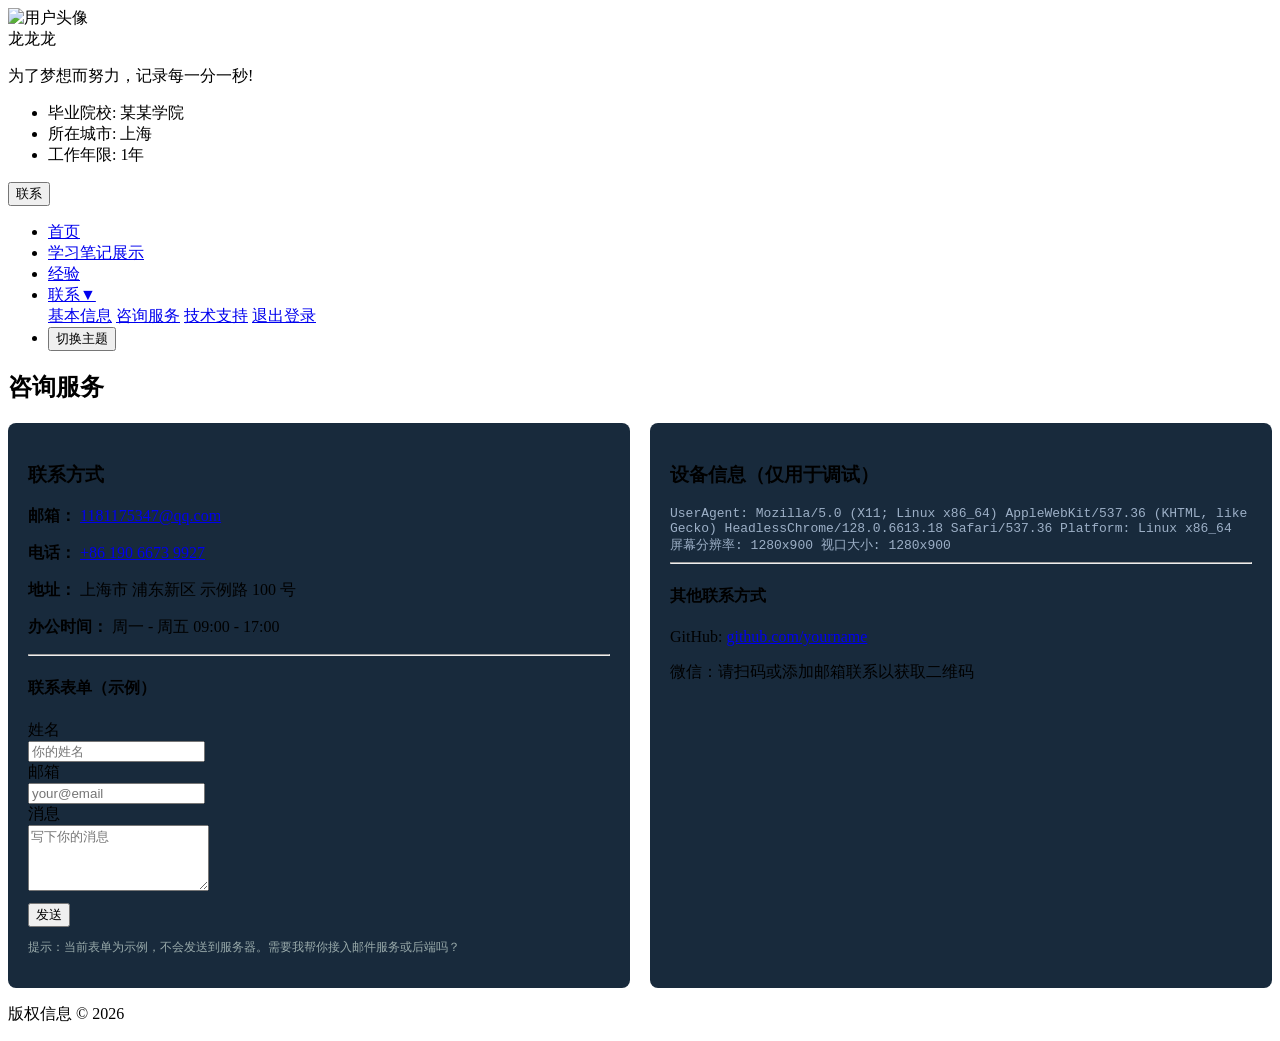
==== contact.html @ 0ced5c21 "Add files via upload" ====
<!DOCTYPE html>
<html lang="zh-CN">
<head>
  <meta charset="utf-8">
  <meta name="viewport" content="width=device-width, initial-scale=1">
  <title>联系我 - 个人博客</title>
  <!-- 设置基础URL -->
  <base href="/exclusive-diary1.github.io/">
  <link rel="stylesheet" href="css/style.css">
  <style>
    /* 附加少量局部样式以美化联系信息布局 */
    .contact-grid { display: grid; grid-template-columns: 1fr 1fr; gap: 20px; }
    .contact-card { padding: 20px; background: var(--card-bg, #182a3c); border-radius: 8px; }
    body.light-mode .contact-card { background: #fff; }
    .device-info { font-family: monospace; font-size: 13px; color: #9db0c7; }
    body.light-mode .device-info { color: #555; }
  </style>
</head>
<body>
  <div class="page-wrapper">
    <aside class="sidebar-container">
      <div class="profile-card">
        <div class="profile-header">
          <div class="avatar-placeholder"><img src="assets/img/photo.png" alt="用户头像"></div>
          <span class="user-handle">龙龙龙</span>
          <p class="tagline">为了梦想而努力，记录每一分一秒!</p>
        </div>
        <div class="contact-info">
          <ul>
            <li>毕业院校: 某某学院</li>
            <li>所在城市: 上海</li>
            <li>工作年限: 1年</li>
          </ul>
        </div>
        <button class="contact-btn">联系</button>
      </div>
    </aside>

    <main class="main-content-container">
      <header class="site-header">
        <nav class="main-nav">
          <ul>
            <li><a href="interface.html">首页</a></li>
            <li><a href="projects.html">学习笔记展示</a></li>
            <li><a href="experience.html">经验</a></li>
            <li class="dropdown"><a href="#">联系▼</a>
              <div class="dropdown-content"> 
                <a href="#">基本信息</a>
                <a href="contact.html">咨询服务</a>
                <a href="#">技术支持</a>
                <a href="index.html">退出登录</a>
              </div>
            </li> 
            <li><button id="theme-toggle" class="nav-toggle-btn">切换主题</button></li>
          </ul>
        </nav>
      </header>

      <section class="content-area">
        <div class="hero-section">
          <h1>咨询服务</h1>
        </div>

        <div class="contact-grid">
          <div class="contact-card">
            <h3>联系方式</h3>
            <p><strong>邮箱：</strong> <a href="mailto:you@example.com">1181175347@qq.com</a></p>
            <p><strong>电话：</strong> <a href="tel:+8613800000000">+86 190 6673 9927</a></p>
            <p><strong>地址：</strong> 上海市 浦东新区 示例路 100 号</p>
            <p><strong>办公时间：</strong> 周一 - 周五 09:00 - 17:00</p>
            <hr>
            <h4>联系表单（示例）</h4>
            <form id="contact-form" action="#" method="POST">
              <div>
                <label>姓名</label><br>
                <input name="name" type="text" placeholder="你的姓名" required>
              </div>
              <div>
                <label>邮箱</label><br>
                <input name="email" type="email" placeholder="your@email" required>
              </div>
              <div>
                <label>消息</label><br>
                <textarea name="message" rows="4" placeholder="写下你的消息"></textarea>
              </div>
              <div style="margin-top:8px;"><button type="submit" class="contact-btn">发送</button></div>
            </form>
            <p style="font-size:12px;color:#9aa;">提示：当前表单为示例，不会发送到服务器。需要我帮你接入邮件服务或后端吗？</p>
          </div>

          <div class="contact-card">
            <h3>设备信息（仅用于调试）</h3>
            <div class="device-info" id="device-info">
              正在检测设备信息...
            </div>
            <hr>
            <h4>其他联系方式</h4>
            <p>GitHub: <a href="https://github.com/longlong" target="_blank">github.com/yourname</a></p>
            <p>微信：请扫码或添加邮箱联系以获取二维码</p>
          </div>
        </div>

      </section>

      <footer class="site-footer">
        <p>版权信息 © 2026</p>
      </footer>
    </main>
  </div>

  <script>
    // 简单脚本：在页面上显示用户设备信息（浏览器、平台、分辨率）
    (function(){
      function getDeviceInfo(){
        var ua = navigator.userAgent || 'unknown';
        var platform = navigator.platform || 'unknown';
        var screenSize = window.screen ? (window.screen.width + 'x' + window.screen.height) : 'unknown';
        var viewport = window.innerWidth + 'x' + window.innerHeight;
        return {
          ua: ua,
          platform: platform,
          screen: screenSize,
          viewport: viewport
        };
      }
      var info = getDeviceInfo();
      var el = document.getElementById('device-info');
      if(el){
        el.textContent = '';
        var lines = [
          'UserAgent: ' + info.ua,
          'Platform: ' + info.platform,
          '屏幕分辨率: ' + info.screen,
          '视口大小: ' + info.viewport
        ];
        el.textContent = lines.join('\n');
      }

      // 表单提交拦截（示例）：阻止默认提交并显示提示
      var form = document.getElementById('contact-form');
      if(form){
        form.addEventListener('submit', function(e){
          e.preventDefault();
          alert('表单已提交（示例），请配置后端以实际发送。');
        });
      }
    })();
  </script>

  <script src="js/script.js"></script>
</body>
</html>
---- css/style.css ----
/* =====================================================
   1. 全局重置 + CSS 变量（优化对比度）
===================================================== */

/* 全局选择器重置 */
* {
    box-sizing: border-box; /* 作用：width/height 包含 padding 和 border；视觉效果：尺寸计算一致；设计目的：统一布局基础 */
    margin: 0; /* 作用：清除默认外边距；视觉效果：元素不受浏览器默认间距干扰；设计目的：统一起点 */
    padding: 0; /* 作用：清除默认内边距；视觉效果：内容不被默认 padding 推开；设计目的：统一起点 */
}

/* 去掉列表默认样式 */
ul {
    list-style: none; /* 作用：去掉默认圆点；视觉效果：列表干净整洁；设计目的：统一列表样式 */
}

/* 根变量定义 */
:root {
    --header-height: 60px; /* 导航栏高度；视觉效果：导航栏统一高度；设计目的：全局布局一致 */
    --sidebar-width: 280px; /* 侧边栏宽度固定；视觉效果：侧边栏占位稳定；设计目的：左右布局可控 */
    --card-radius: 12px; /* 卡片圆角；视觉效果：界面柔和；设计目的：统一界面圆角风格 */
    --input-radius: 8px; /* 输入框圆角；视觉效果：输入框柔和；设计目的：表单风格统一 */
    --btn-radius: 24px; /* 胶囊按钮圆角；视觉效果：按钮圆润；设计目的：统一按钮样式 */
    --bg-dark: #0f1a2b; /* 主背景色；视觉效果：深色界面；设计目的：深色模式主色 */
    --bg-dark-panel: #192839; /* 面板背景色；视觉效果：与背景区分；设计目的：层次感 */
    --bg-card: #1f2c3e; /* 卡片背景色；视觉效果：卡片凸显；设计目的：层次分明 */
    --text-main: #e5e5e5; /* 主文字颜色；视觉效果：高对比易读；设计目的：深色模式可读性高 */
    --text-muted: #aaa; /* 次要文字颜色；视觉效果：弱化信息；设计目的：提示次要信息 */
    --nav-link-color: #1a73e8; /* 导航链接默认颜色；视觉效果：明亮突出；设计目的：导航可识别 */
    --nav-link-hover: #145dbf; /* 导航悬停颜色；视觉效果：交互反馈明显；设计目的：用户体验增强 */
    --focus-color: #6c5ce7; /* 输入框/按钮聚焦颜色；视觉效果：焦点突出；设计目的：交互反馈明显 */
    --gradient-primary: linear-gradient(to right, #6F42C1, #4A90E2); /* 主渐变色；视觉效果：渐变装饰；设计目的：增强界面层次 */
    --btn-primary-bg: #071133; /* 登录按钮背景色；视觉效果：深色突出；设计目的：重要按钮 */
    --btn-contact-bg: #e91e63; /* 联系按钮背景色；视觉效果：鲜艳突出；设计目的：行动呼吁按钮 */
}

/* =====================================================
   2. 全站基础 body
===================================================== */
/* 全局 body 样式 */
body {
    font-family: -apple-system, BlinkMacSystemFont, "Segoe UI", Roboto, "Noto Sans SC", Helvetica, Arial, sans-serif; /* 系统优先字体栈；视觉效果：文字自然现代；设计目的：跨平台一致性 */
    background-color: var(--bg-dark); /* 背景色；视觉效果：深色模式；设计目的：统一主色 */
    color: var(--text-main); /* 主文字颜色；视觉效果：可读性高；设计目的：保证内容阅读舒适 */
    line-height: 1.6; /* 行高；视觉效果：阅读舒适；设计目的：提升可读性 */
}

/* =====================================================
   3. 主站页面布局（header + sidebar + content）
===================================================== */
/* 应用页面整体布局 */
body.app-page {
    overflow: hidden; /* 禁止 body 滚动；视觉效果：滚动由内部区域控制；设计目的：布局可控 */
}
/* 固定顶部导航栏 */
.site-header {
    height: var(--header-height); /* 导航栏高度固定；视觉效果：一致性；设计目的：全局统一 */
    background-color: var(--bg-dark-panel); /* 面板背景；视觉效果：区分背景和内容；设计目的：增强层次感 */
    padding: 10px 20px; /* 内边距；视觉效果：内容不贴边；设计目的：可读性和舒适度 */
    position: fixed; /* 固定导航栏；视觉效果：导航始终可见；设计目的：用户操作便利 */
    top: 0; left: 0; /* 定位在顶部左边；视觉效果：固定位置；设计目的：全局布局 */
    width: 100%; /* 横向铺满；视觉效果：导航贯穿页面；设计目的：美观统一 */
    z-index: 1000; /* 层级最高；视觉效果：导航覆盖内容；设计目的：保证可操作 */
    box-shadow: 0 1px 4px rgba(0,0,0,0.35); /* 底部阴影；视觉效果：立体感；设计目的：导航浮起明显 */
}
/* 导航菜单布局 */
.main-nav ul {
    display: flex; /* 横向布局；视觉效果：水平排列；设计目的：方便导航 */
    gap: 20px; /* 菜单间距；视觉效果：间隔清晰；设计目的：提高可点击性 */
    justify-content: flex-end; /* 内容靠右对齐；视觉效果：布局美观；设计目的：符合 UI 习惯 */
    align-items: center; /* 垂直居中；视觉效果：整齐；设计目的：视觉统一 */
}
/* 导航链接样式 */
.main-nav a,
.nav-toggle-btn {
    background: none; /* 去掉默认背景；视觉效果：简洁；设计目的：统一风格 */
    border: none; /* 去掉边框；视觉效果：简洁；设计目的：统一风格 */
    color: var(--nav-link-color); /* 链接颜色；视觉效果：明亮；设计目的：可识别导航 */
    font-size: 14px; /* 字体大小；视觉效果：清晰可读；设计目的：统一风格 */
    cursor: pointer; /* 鼠标手型；视觉效果：提示可点击；设计目的：交互反馈 */
    text-decoration: none; /* 去下划线；视觉效果：干净；设计目的：风格统一 */
}
/* 悬停和激活状态 */
.main-nav a:hover {
    color: var(--nav-link-hover); /* 悬停变色；视觉效果：交互提示；设计目的：用户体验提升 */
}
/* 当前页高亮 */
.main-nav a.active {
    font-weight: 700; /* 当前页加粗；视觉效果：高亮；设计目的：导航状态指示 */
}
/* 页面主内容布局 */
.page-wrapper {
    display: flex; /* 左右布局；视觉效果：分栏明确；设计目的：页面主布局 */
    margin-top: var(--header-height); /* 避开导航栏；视觉效果：不会遮挡；设计目的：布局正确 */
    height: calc(100vh - var(--header-height)); /* 剩余高度；视觉效果：内容填满屏幕；设计目的：布局自适应 */
    position: relative; /* 相对定位；视觉效果：可作为子元素定位参照；设计目的：布局控制 */
    cursor: pointer; /* 鼠标手型；视觉效果：整体可交互；设计目的：提示可操作区域 */
}
/* 当屏幕宽度小于 768px（手机端）时执行以下样式 */
@media screen and (max-width: 768px) {
    .page-wrapper {
        /* 1. 核心修改：由左右布局改为上下布局 */
        flex-direction: column; 
        /* 2. 核心修改：取消固定高度，允许内容撑开页面产生滚动条 */
        height: auto; 
        min-height: calc(100vh - var(--header-height)); 
        /* 3. 这里的 margin-top 保持现状即可 */
        overflow-x: hidden; /* 防止左右晃动 */
    }
    /* 4. 确保内部的侧边栏和主内容在手机上宽度占满 100% */
    .sidebar-container, 
    .main-content { /* 假设你的主内容类名是这个 */
        width: 100% !important;
        height: auto !important;
    }
}
/* 侧边栏样式 */
.sidebar-container {
    flex: 0 0 var(--sidebar-width); /* 固定宽度；视觉效果：侧边栏稳定；设计目的：左右布局明确 */
    background-color: var(--bg-dark); /* 背景色；视觉效果：区分主内容；设计目的：层次分明 */
    padding: 20px; /* 内边距；视觉效果：内容不贴边；设计目的：可读性 */
    overflow-y: auto; /* 超出内容滚动；视觉效果：滚动流畅；设计目的：内容完整显示 */
}
/* 响应式适配：针对手机端（屏幕宽度小于 768px） */
@media screen and (max-width: 768px) {   
    /* 1. 让最外层容器从左右排列 变成 上下排列 */
    .page-wrapper {
        flex-direction: column !important;
        height: auto !important; /* 允许页面向下滚动，不限制在屏幕高度内 */
    }
    /* 2. 修改侧边栏：让它占满宽度，不再固定 */
    .sidebar-container {
        flex: none !important;    /* 取消固定的 flex 比例 */
        width: 100% !important;  /* 宽度占满手机屏幕 */
        height: auto !important; /* 高度随内容自适应 */
        overflow-y: visible !important; /* 手机端通常让整页滚动，而不是局部滚动 */
        border-bottom: 1px solid rgba(255,255,255,0.1); /* 可选：加个底边线区分内容 */
        padding: 15px;           /* 手机端稍微缩小内边距 */
    }
    /* 3. 确保头像和文字在手机上居中（可选，视觉更佳） */
    .profile-header {
        text-align: center;
        display: flex;
        flex-direction: column;
        align-items: center;
    }
}

.main-content-container {
    flex: 1; /* 占剩余空间；视觉效果：内容区域自适应；设计目的：主内容显示充分 */
    background-color: var(--bg-dark-panel); /* 面板背景；视觉效果：和侧边栏区分；设计目的：层次感 */
    overflow-y: auto; /* 内容滚动；视觉效果：独立滚动；设计目的：用户体验优化 */
}

/* =====================================================
   4. 公共组件（Profile/Stats/Hero/Footer）
===================================================== */

.profile-card,
.hero-section,
.stat-card,
.story-section,
.site-footer {
    border-radius: var(--card-radius); /* 圆角；视觉效果：柔和；设计目的：统一界面圆角风格 */
    margin-bottom: 20px; /* 底部间距；视觉效果：元素分离；设计目的：增强可读性 */
    box-shadow: 0 6px 20px rgba(0,0,0,0.3); /* 阴影；视觉效果：浮起感明显；设计目的：层次突出 */
}
/* 计数器 */
#post-count {
    transition: all 0.3s cubic-bezier(0.175, 0.885, 0.32, 1.275);/* 过渡动画；视觉效果：变化平滑；设计目的：增强交互体验 */
    display: inline-block;/* 使 transform 生效；视觉效果：动画流畅；设计目的：交互反馈 */
}
/* 数字变化时的小动画类，可通过 JS 切换触发 */
.count-bump { transform: scale(1.3); }/* 放大效果；视觉效果：数字突出；设计目的：引起注意 */
/* Profile 卡片 */
.profile-card {
    background: var(--bg-card); /* 背景色；视觉效果：卡片突出；设计目的：与面板区分 */
    padding: 20px; /* 内边距；视觉效果：内容不贴边；设计目的：可读性 */
    position: relative; /* 相对定位；视觉效果：可放置绝对定位元素；设计目的：布局控制 */
    display: inline-block; /* 根据内容宽度自适应；视觉效果：自然尺寸；设计目的：灵活布局 */
}
/* 头像占位 */
.avatar-placeholder {
    --avatar-size: 80px; /* 头像尺寸变量；视觉效果：统一头像大小；设计目的：全局统一 */
    width: var(--avatar-size); /* 宽度；视觉效果：统一大小；设计目的：统一布局 */
    height: var(--avatar-size); /* 高度；视觉效果：统一大小；设计目的：统一布局 */
    border-radius: 50%; /* 圆形；视觉效果：圆形头像；设计目的：美观 */
    overflow: hidden; /* 裁剪多余部分；视觉效果：头像干净；设计目的：保持形状 */
    display: inline-flex; /* Flex 布局；视觉效果：居中内容；设计目的：方便居中 */
    align-items: center; /* 垂直居中；视觉效果：头像居中；设计目的：布局美观 */
    justify-content: center; /* 水平居中；视觉效果：头像居中；设计目的：布局美观 */
    background: #666; /* 占位背景色；视觉效果：无图时灰色；设计目的：视觉占位 */
    color: #fff; /* 文字颜色；视觉效果：白色文字；设计目的：对比清晰 */
}
/* 头像图片 */
.avatar-placeholder img {
    width: 100%; /* 图片铺满容器；视觉效果：完整显示；设计目的：统一尺寸 */
    height: 100%; /* 图片高度铺满；视觉效果：完整显示；设计目的：统一尺寸 */
    object-fit: cover; /* 等比裁剪；视觉效果：不变形；设计目的：美观 */
}
/* 用户名 */
.user-handle {
    display: block; /* 占一行；视觉效果：整齐；设计目的：排版规范 */
    font-weight: bold; /* 加粗；视觉效果：突出用户名；设计目的：信息层次 */
    margin-top: 10px; /* 顶部间距；视觉效果：与头像分开；设计目的：增强可读性 */
}
/* 标语 */
.tagline {
    font-size: 12px; /* 小字体；视觉效果：弱化信息；设计目的：提示次要信息 */
    color: var(--text-muted); /* 次要文字颜色；视觉效果：弱化；设计目的：层次分明 */
}
/* 联系按钮 */
.contact-btn {
    margin-top: 15px; /* 顶部间距；视觉效果：按钮不紧贴内容；设计目的：美观可点击 */
    background: var(--btn-contact-bg); /* 背景色；视觉效果：鲜艳突出；设计目的：行动呼吁 */
    color: #fff; /* 文字颜色；视觉效果：白色可读；设计目的：按钮清晰 */
    border: none; /* 去边框；视觉效果：简洁；设计目的：统一风格 */
    padding: 8px 15px; /* 内边距；视觉效果：点击舒适；设计目的：交互体验 */
    border-radius: 4px; /* 小圆角；视觉效果：柔和；设计目的：统一风格 */
    cursor: pointer; /* 鼠标手型；视觉效果：可点击提示；设计目的：交互提示 */
}

/* Hero 区 */
.hero-section {
    height: 200px; /* 高度固定；视觉效果：显眼；设计目的：突出顶部信息 */
    padding: 40px; /* 内边距；视觉效果：内容不贴边；设计目的：可读性 */
    background: var(--gradient-primary); /* 渐变背景；视觉效果：装饰性强；设计目的：增强视觉层次 */
    color: #fff; /* 字体颜色；视觉效果：高对比；设计目的：可读性 */
}

/* 统计卡片布局 */
.stats-overview {
    display: grid; /* Grid 布局；视觉效果：整齐排列；设计目的：三列布局 */
    grid-template-columns: repeat(3, 1fr); /* 三等分；视觉效果：均分宽度；设计目的：整齐美观 */
    gap: 20px; /* 间距；视觉效果：卡片不贴合；设计目的：清晰分隔 */
}

.stat-card {
    background: var(--bg-card); /* 背景色；视觉效果：浮起；设计目的：区分内容 */
    padding: 20px; /* 内边距；视觉效果：内容舒适；设计目的：可读性 */
    text-align: center; /* 居中；视觉效果：整齐；设计目的：可读性 */
}

.stat-card .count {
    font-size: 2rem; /* 大号字体；视觉效果：突出数字；设计目的：信息层级清晰 */
    font-weight: bold; /* 加粗；视觉效果：显眼；设计目的：层次分明 */
    color: #4A90E2; /* 主题色；视觉效果：突出；设计目的：引导视觉 */
}

.stat-card p {
    font-size: 14px; /* 小字体；视觉效果：辅助信息；设计目的：次要信息 */
    color: var(--text-muted); /* 弱化文字；视觉效果：不抢眼；设计目的：层次分明 */
}

.story-section {
    background: var(--bg-card); /* 背景色；视觉效果：浮起；设计目的：区分内容 */
    padding: 20px; /* 内边距；视觉效果：舒适；设计目的：可读性 */
}

.story-section p {
    color: #aaa; /* 次要文字；视觉效果：弱化；设计目的：层次分明 */
    margin-bottom: 10px; /* 底部间距；视觉效果：段落分隔；设计目的：可读性 */
}

.site-footer {
    padding: 20px; /* 内边距；视觉效果：内容舒适；设计目的：统一底部 */
    text-align: center; /* 居中；视觉效果：整齐；设计目的：视觉统一 */
    background: var(--bg-dark); /* 背景色；视觉效果：深色底部；设计目的：视觉统一 */
    color: var(--text-muted); /* 次要文字；视觉效果：弱化；设计目的：底部信息提示 */
}
/* =====================================================
   5. 浅色模式（优化对比度）
===================================================== */

body.light-mode {
    --bg-dark: #f8f9fa; /* 主背景色；视觉效果：浅色模式；设计目的：符合白天阅读习惯 */
    --bg-dark-panel: #ffffff; /* 面板背景色；视觉效果：与主体区分；设计目的：层次分明 */
    --bg-card: #ffffff; /* 卡片背景色；视觉效果：白卡片突出；设计目的：统一卡片风格 */
    --text-main: #222; /* 主文字颜色；视觉效果：深色文字在浅背景上清晰；设计目的：可读性高 */
    --text-muted: #666; /* 次要文字颜色；视觉效果：弱化信息；设计目的：层次分明 */
}

body.light-mode .profile-card,
body.light-mode .stat-card,
body.light-mode .story-section,
body.light-mode .upload-section {
    border: 1px solid rgba(0,0,0,0.06); /* 轻边框；视觉效果：分隔卡片；设计目的：层次感 */
    box-shadow: 0 6px 20px rgba(0,0,0,0.06); /* 阴影；视觉效果：轻浮起感；设计目的：浅色模式下层次分明 */
}

/* =====================================================
   6. 登录页（优化毛玻璃 + 对比）
===================================================== */

body.login-page {
    height: 100vh; /* 占满视口；视觉效果：全屏显示；设计目的：聚焦登录 */
    background-image: url("./assets/img/wall.png"); /* 背景图；视觉效果：界面美观；设计目的：增加视觉吸引力 */
    background-size: cover; /* 背景铺满；视觉效果：无空白；设计目的：美观 */
    background-position: center; /* 背景居中；视觉效果：保持主体在中间；设计目的：美观 */
    background-attachment: fixed; /* 背景固定；视觉效果：视差效果；设计目的：视觉层次 */
    overflow: hidden; /* 禁止滚动；视觉效果：界面静止；设计目的：防止滚动干扰 */
    display: flex; /* Flex 布局；视觉效果：居中；设计目的：快速布局 */
    align-items: center; /* 垂直居中；视觉效果：卡片居中；设计目的：视觉聚焦 */
    justify-content: center; /* 水平居中；视觉效果：卡片居中；设计目的：视觉聚焦 */
}

body.login-page::before {
    content: ""; /* 必须有 content；视觉效果：创建遮罩层；设计目的：突出登录卡片 */
    position: fixed; /* 固定层；视觉效果：覆盖全屏；设计目的：遮罩效果 */
    inset: 0; /* 顶右下左 0；视觉效果：全覆盖；设计目的：遮罩 */
    background: rgba(0,0,0,0.45); /* 半透明黑色；视觉效果：背景暗化；设计目的：突出卡片 */
    z-index: 0; /* 层级最底；视觉效果：位于背景下方；设计目的：遮罩基础 */
}

.login-overlay {
    position: relative; /* 相对定位；视觉效果：建立层级上下文；设计目的：确保卡片在遮罩之上 */
    z-index: 2; /* 层级高于遮罩；视觉效果：显示在前；设计目的：保证可交互 */
    padding: 36px; /* 内边距；视觉效果：与视口边缘保持空隙；设计目的：美观舒适 */
}

.login-card {
    width: 760px; /* 固定宽度；视觉效果：桌面端美观；设计目的：控制卡片尺寸 */
    max-width: 94%; /* 自适应小屏；视觉效果：响应式；设计目的：兼容不同屏幕 */
    display: flex; /* 左右分栏；视觉效果：布局清晰；设计目的：结构分明 */
    overflow: hidden; /* 裁剪溢出；视觉效果：保持整洁；设计目的：视觉整洁 */
    border-radius: 16px; /* 大圆角；视觉效果：柔和；设计目的：美观 */
    background: rgba(255,255,255,0.08); /* 半透明背景；视觉效果：毛玻璃；设计目的：突出层次 */
    backdrop-filter: blur(12px); /* 毛玻璃模糊；视觉效果：柔化背景；设计目的：视觉分层 */
    border: 1px solid rgba(255,255,255,0.12); /* 边框；视觉效果：轻浮起感；设计目的：层次突出 */
    box-shadow: 0 25px 60px rgba(0,0,0,0.5); /* 深阴影；视觉效果：突出层次；设计目的：聚焦卡片 */
}

.login-left {
    flex: 0 0 320px; /* 固定宽度；视觉效果：左侧稳定；设计目的：头像/信息布局 */
    padding: 40px; /* 内边距；视觉效果：内容不贴边；设计目的：舒适可读 */
    display: flex; /* Flex 布局；视觉效果：垂直排列；设计目的：居中布局 */
    flex-direction: column; /* 垂直排列；视觉效果：结构清晰；设计目的：信息逻辑 */
    align-items: center; /* 水平居中；视觉效果：整齐；设计目的：视觉美观 */
    justify-content: center; /* 垂直居中；视觉效果：居中；设计目的：视觉聚焦 */
}

.avatar-circle {
    width: 110px; /* 宽度；视觉效果：固定头像；设计目的：统一头像尺寸 */
    height: 110px; /* 高度；视觉效果：统一头像；设计目的：统一头像尺寸 */
    border-radius: 50%; /* 圆形；视觉效果：圆形头像；设计目的：美观 */
    overflow: hidden; /* 裁剪溢出；视觉效果：整洁；设计目的：保持圆形 */
    border: 6px solid rgba(255,255,255,0.1); /* 描边；视觉效果：突出头像；设计目的：视觉分层 */
}

.avatar-circle img {
    width: 100%; /* 图片宽度填满容器；视觉效果：完整显示；设计目的：统一尺寸 */
    height: 100%; /* 图片高度填满容器；视觉效果：完整显示；设计目的：统一尺寸 */
    object-fit: cover; /* 等比裁剪；视觉效果：不变形；设计目的：美观 */
}

.profile-name {
    margin-top: 16px; /* 顶部间距；视觉效果：与头像分隔；设计目的：美观 */
    font-size: 18px; /* 字号；视觉效果：突出用户名；设计目的：信息层次清晰 */
    font-weight: 600; /* 半粗体；视觉效果：强调；设计目的：突出重点 */
}

.login-right {
    flex: 1; /* 占据剩余空间；视觉效果：自适应；设计目的：表单区域 */
    padding: 40px; /* 内边距；视觉效果：舒适；设计目的：阅读舒适 */
}

.login-title {
    text-align: center; /* 居中；视觉效果：标题突出；设计目的：统一布局 */
    font-size: 28px; /* 大字体；视觉效果：显眼；设计目的：强调页面目的 */
    margin-bottom: 6px; /* 下间距；视觉效果：与副标题分开；设计目的：美观 */
}

.login-sub {
    text-align: center; /* 居中；视觉效果：整齐；设计目的：统一布局 */
    font-size: 14px; /* 小字体；视觉效果：辅助信息；设计目的：不抢眼 */
    opacity: 0.8; /* 半透明；视觉效果：弱化；设计目的：辅助信息 */
    margin-bottom: 16px; /* 底部间距；视觉效果：与表单区分；设计目的：美观 */
}

.login-form {
    max-width: 380px; /* 最大宽度；视觉效果：表单居中；设计目的：限制表单宽度 */
    margin: 0 auto; /* 居中；视觉效果：视觉统一；设计目的：布局美观 */
}

.login-input {
    width: 100%; /* 占满容器；视觉效果：输入空间充足；设计目的：用户体验 */
    padding: 12px 16px; /* 内边距；视觉效果：输入舒适；设计目的：可读性 */
    margin: 10px 0; /* 上下间距；视觉效果：输入分隔；设计目的：可读性 */
    border-radius: var(--btn-radius); /* 胶囊圆角；视觉效果：柔和；设计目的：统一风格 */
    border: 1px solid rgba(255,255,255,0.2); /* 边框；视觉效果：浮起；设计目的：视觉层次 */
    background: rgba(255,255,255,0.08); /* 半透明背景；视觉效果：毛玻璃；设计目的：视觉层次 */
    color: #fff; /* 字体颜色；视觉效果：高对比；设计目的：可读性 */
}

.login-btn-primary {
    width: 100%; /* 宽度填满；视觉效果：按钮突出；设计目的：易点击 */
    margin-top: 14px; /* 顶部间距；视觉效果：与输入框分开；设计目的：视觉舒适 */
    padding: 12px; /* 内边距；视觉效果：点击舒适；设计目的：交互体验 */
    border-radius: var(--btn-radius); /* 圆角；视觉效果：柔和；设计目的：统一风格 */
    border: none; /* 去边框；视觉效果：简洁；设计目的：视觉统一 */
    background: var(--btn-primary-bg); /* 背景色；视觉效果：突出；设计目的：强调主要操作 */
    color: #fff; /* 文字颜色；视觉效果：可读性高；设计目的：按钮清晰 */
    font-weight: 700; /* 加粗；视觉效果：显眼；设计目的：操作优先级 */
    cursor: pointer; /* 鼠标手型；视觉效果：提示可点击；设计目的：交互反馈 */
}

.login-status-badge {
    position: absolute; /* 绝对定位；视觉效果：卡片右上角显示；设计目的：状态提示 */
    top: 20px; /* 顶部间距；视觉效果：不贴边；设计目的：美观 */
    right: 20px; /* 右侧间距；视觉效果：固定位置；设计目的：美观 */
    color: #fff; /* 文字颜色；视觉效果：高对比；设计目的：易读 */
    font-size: 14px; /* 字号；视觉效果：醒目；设计目的：可读性 */
    padding: 5px 10px; /* 内边距；视觉效果：内容舒适；设计目的：美观 */
    z-index: 100; /* 层级高；视觉效果：显示在最上层；设计目的：信息不被遮挡 */
}

.logout-btn {
    background: none; /* 去背景；视觉效果：清爽；设计目的：伪链接风格 */
    border: none; /* 去边框；视觉效果：清爽；设计目的：统一风格 */
    color: #4A90E2; /* 链接色；视觉效果：可识别；设计目的：提示可操作 */
    cursor: pointer; /* 鼠标手型；视觉效果：提示可点击；设计目的：交互反馈 */
    text-decoration: none; /* 去下划线；视觉效果：简洁；设计目的：统一风格 */
    margin-left: 5px; /* 左间距；视觉效果：与前元素分开；设计目的：美观 */
    font-size: 14px; /* 字号；视觉效果：可读；设计目的：统一风格 */
}

.logout-btn:hover {
    text-decoration: underline; /* 悬停下划线；视觉效果：交互提示；设计目的：提示可点击 */
}

@media (max-width: 880px) {
    .login-card {
        flex-direction: column; /* 左右改上下布局；视觉效果：响应式；设计目的：小屏可读性 */
    }
    .login-left,
    .login-right {
        padding: 24px; /* 缩小内边距；视觉效果：适应小屏；设计目的：布局美观 */
    }
}

/* =====================================================
   7. 下拉菜单
===================================================== */

.dropdown {
    position: relative; /* 相对定位；视觉效果：提供参照；设计目的：下拉绝对定位 */
    display: inline-block; /* 横向排列；视觉效果：可横向布局；设计目的：导航使用 */
}

.dropdown-content {
    display: none; /* 默认隐藏；视觉效果：菜单不显示；设计目的：交互触发 */
    position: absolute; /* 绝对定位；视觉效果：浮在父元素下方；设计目的：下拉显示 */
    background-color: #f9f9f9; /* 背景色；视觉效果：干净；设计目的：突出菜单项 */
    min-width: 160px; /* 最小宽度；视觉效果：内容完整；设计目的：可点击区域 */
    box-shadow: 0 8px 16px rgba(0,0,0,0.2); /* 阴影；视觉效果：浮起感；设计目的：层次分明 */
    z-index: 1; /* 层级；视觉效果：在内容上方；设计目的：保证可点击 */
    top: 100%; /* 紧贴父元素底部；视觉效果：自然下拉；设计目的：布局合理 */
    left: 0; /* 左对齐；视觉效果：整齐；设计目的：视觉统一 */
}

.dropdown-content a {
    color: black; /* 字体颜色；视觉效果：清晰可读；设计目的：可点击 */
    padding: 12px 16px; /* 内边距；视觉效果：点击舒适；设计目的：可操作 */
    text-decoration: none; /* 去下划线；视觉效果：简洁；设计目的：统一风格 */
    display: block; /* 块级元素；视觉效果：整行可点击；设计目的：提高交互 */
    text-align: left; /* 左对齐；视觉效果：整齐；设计目的：美观 */
}

.dropdown-content a:hover {
    background-color: #ddd; /* 悬停背景；视觉效果：高亮提示；设计目的：交互反馈 */
}

.dropdown:hover .dropdown-content {
    display: block; /* 悬停显示；视觉效果：下拉出现；设计目的：交互触发 */
}

.dropdown:hover > a {
    background-color: #555; /* 悬停背景；视觉效果：高亮；设计目的：交互提示 */
    color: white; /* 字体颜色；视觉效果：对比明显；设计目的：可读 */
}

/* =====================================================
   8. 文章列表 & 编辑器
===================================================== */
.upload-section{
  margin-top:30px; /* 上外边距；视觉效果：与上方内容拉开距离；设计目的：版块分区清晰 */
  padding-bottom:50px; /* 下内边距；视觉效果：底部留白；设计目的：滚动和视觉呼吸感 */
}

.post-editor-card{
  background:var(--card); /* 背景色（主题变量）；视觉效果：随深浅色切换；设计目的：统一主题系统 */
  color:var(--text); /* 文字颜色（主题变量）；视觉效果：始终清晰可读；设计目的：主题一致性 */
  border-radius:15px; /* 圆角；视觉效果：柔和卡片；设计目的：弱化边界、提升质感 */
  padding:25px; /* 内边距；视觉效果：内容不拥挤；设计目的：提升可读性 */
  box-shadow:0 10px 30px rgba(0,0,0,0.08); /* 阴影；视觉效果：卡片悬浮感；设计目的：增强层级关系 */
  margin-bottom:30px; /* 下外边距；视觉效果：卡片之间分隔；设计目的：布局清晰 */
}

.post-editor-card h3{
  margin-top:0; /* 去除默认上边距；视觉效果：标题紧贴卡片顶部；设计目的：视觉对齐 */
  color:var(--text); /* 标题颜色（主题变量）；视觉效果：高对比清晰；设计目的：主题一致 */
}

.post-editor-card input,
.post-editor-card textarea{
  width:100%; /* 宽度占满父容器；视觉效果：输入区域宽敞；设计目的：提升输入体验 */
  border:1px solid var(--border); /* 边框颜色（主题变量）；视觉效果：柔和分隔；设计目的：区分输入区域 */
  background:var(--input-bg); /* 输入框背景（主题变量）；视觉效果：适配深浅色；设计目的：主题统一 */
  color:var(--text); /* 输入文字颜色（主题变量）；视觉效果：始终可读；设计目的：无障碍体验 */
  border-radius:var(--input-radius); /* 圆角；视觉效果：柔和表单风格；设计目的：组件统一 */
  padding:12px; /* 内边距；视觉效果：输入舒适；设计目的：可读性与易用性 */
  margin-top:10px; /* 上外边距；视觉效果：与上方元素分离；设计目的：布局清晰 */
  outline:none; /* 去除默认聚焦轮廓；视觉效果：更简洁；设计目的：统一视觉风格 */
  transition:border 0.3s; /* 边框过渡动画；视觉效果：状态变化平滑；设计目的：增强交互反馈 */
}

.post-editor-card input:focus,
.post-editor-card textarea:focus{
  border-color:var(--focus-color); /* 聚焦边框色；视觉效果：当前输入项高亮；设计目的：明确焦点位置 */
}

.blog-post{
  background:var(--card); /* 文章背景（主题变量）；视觉效果：卡片化显示；设计目的：内容承载区域 */
  color:var(--text); /* 文章文字颜色（主题变量）；视觉效果：清晰易读；设计目的：主题一致 */
  padding:20px; /* 内边距；视觉效果：内容舒展；设计目的：提高阅读体验 */
  border-radius:var(--card-radius); /* 圆角；视觉效果：柔和卡片；设计目的：整体风格统一 */
  margin-bottom:20px; /* 下外边距；视觉效果：文章分隔；设计目的：列表层次清晰 */
  animation:fadeIn 0.5s ease; /* 渐显动画；视觉效果：内容自然出现；设计目的：增强界面动效 */
  border-left:6px solid var(--focus-color); /* 左侧强调线；视觉效果：视觉锚点；设计目的：突出文章内容 */
}
@keyframes fadeIn {
  from { opacity: 0; transform: translateY(10px); } /* 初始状态；视觉效果：轻微下移透明；设计目的：动画起点 */
  to { opacity: 1; transform: translateY(0); } /* 结束状态；视觉效果：自然出现；设计目的：动画终点 */
}
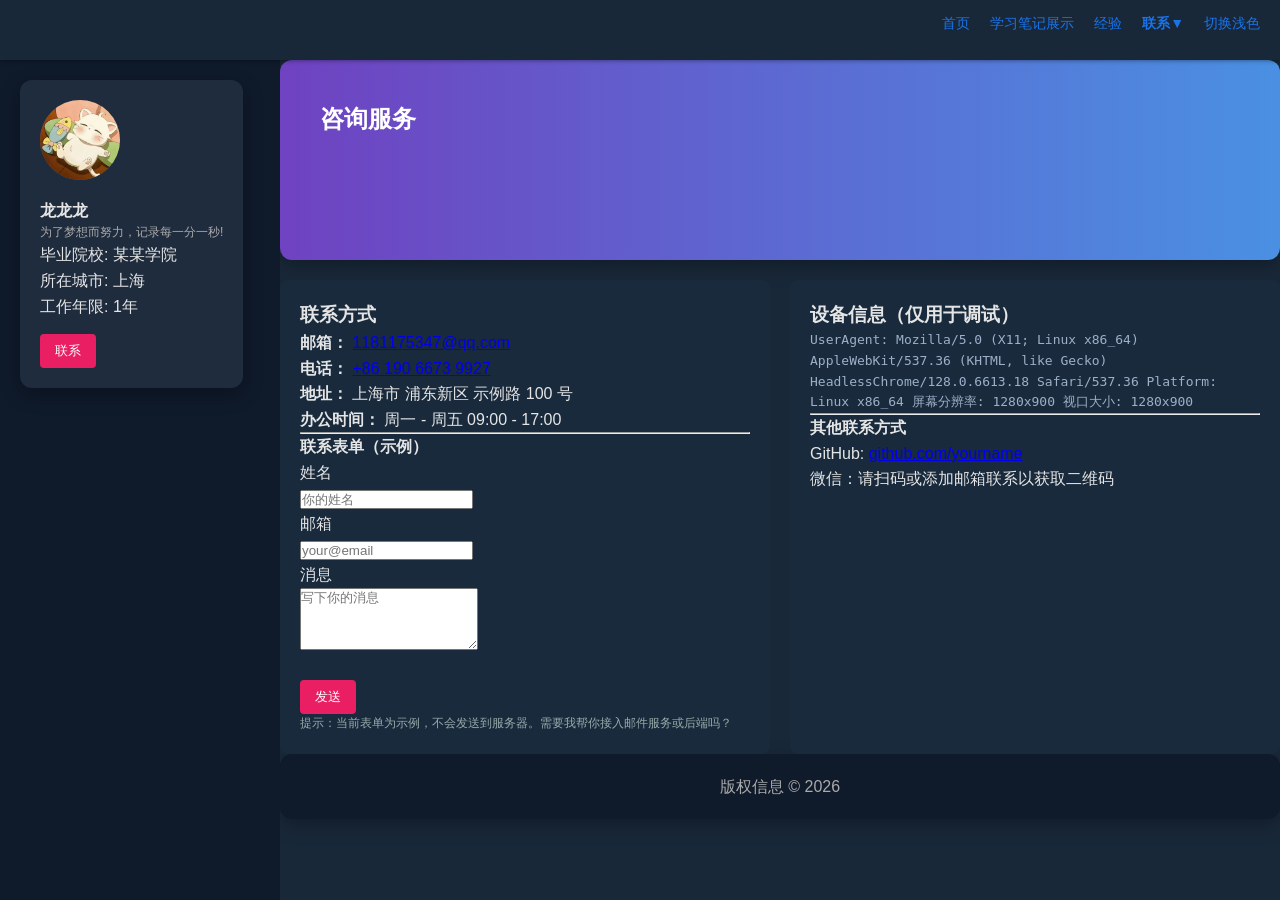
==== commit e1ecc704: "Add files via upload" ====
--- a/contact.html
+++ b/contact.html
@@ -4,8 +4,6 @@
   <meta charset="utf-8">
   <meta name="viewport" content="width=device-width, initial-scale=1">
   <title>联系我 - 个人博客</title>
-  <!-- 设置基础URL -->
-  <base href="/exclusive-diary1.github.io/">
   <link rel="stylesheet" href="css/style.css">
   <style>
     /* 附加少量局部样式以美化联系信息布局 */
